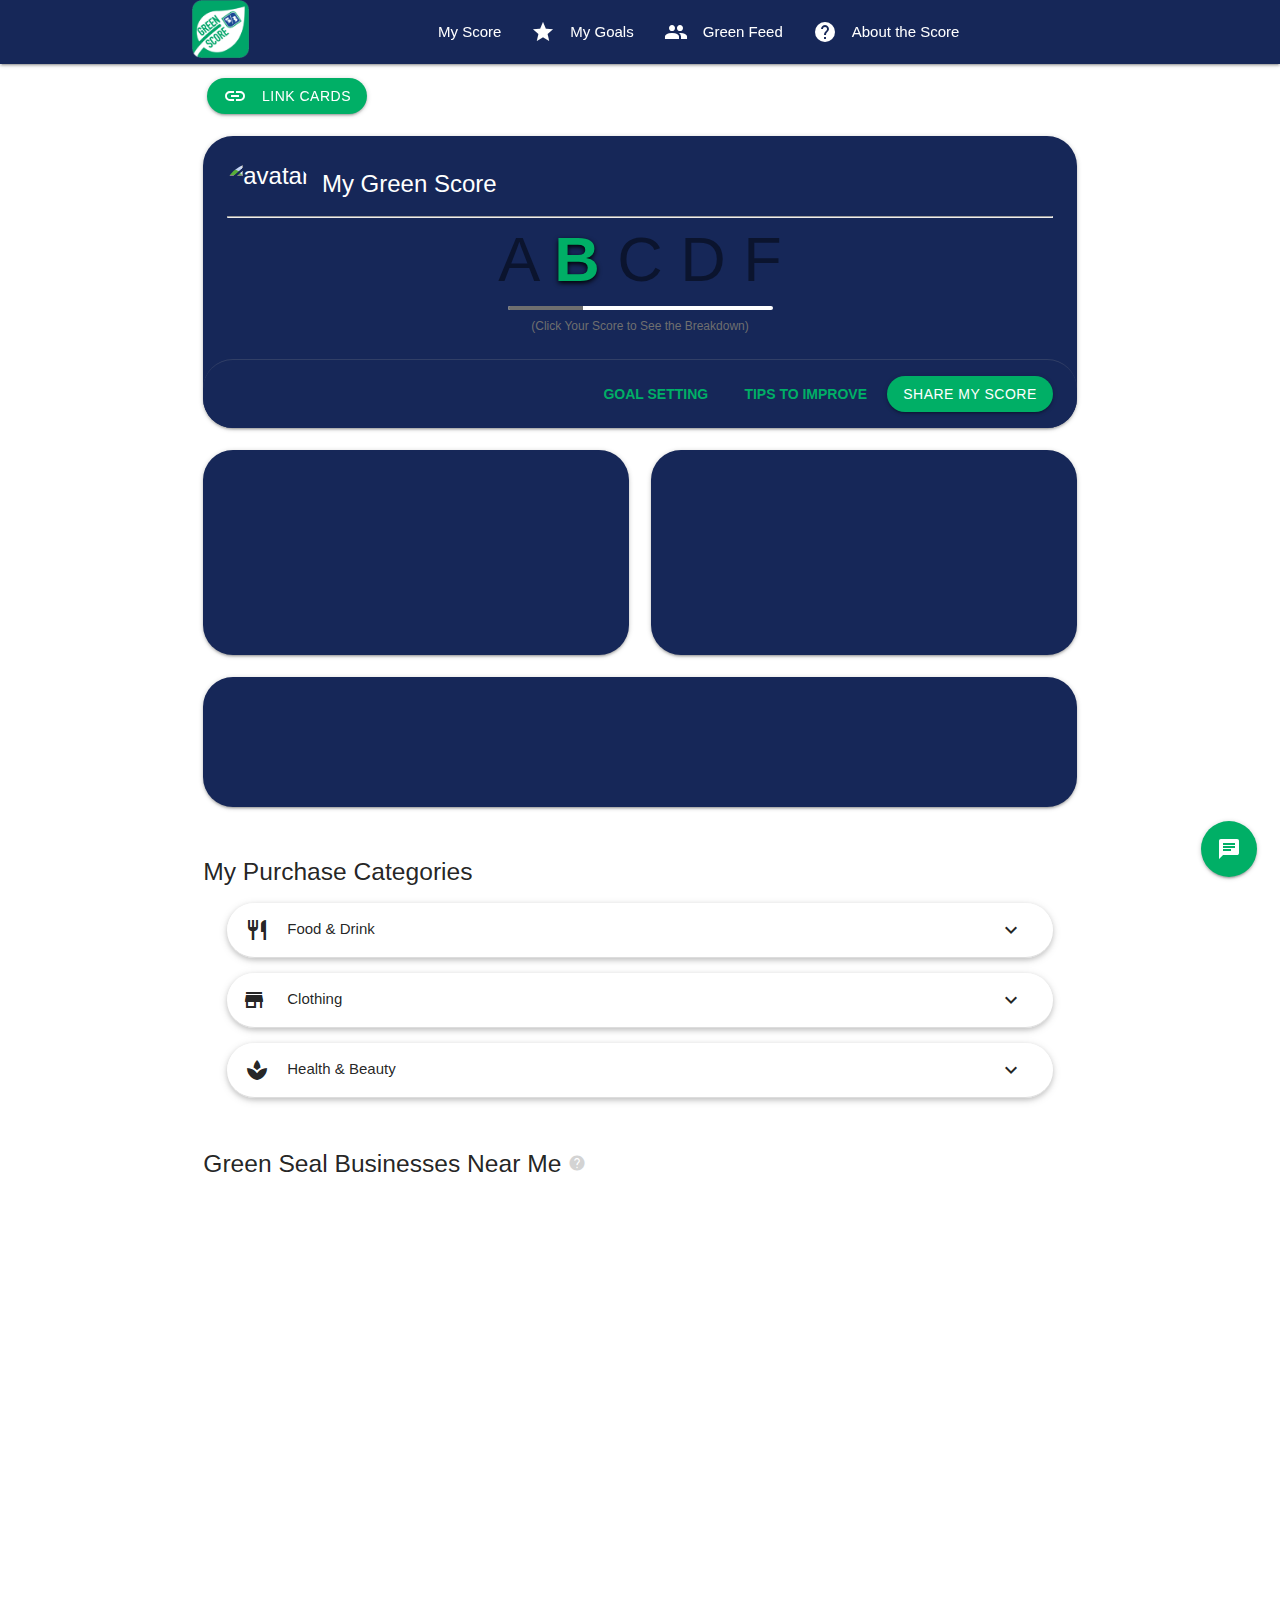
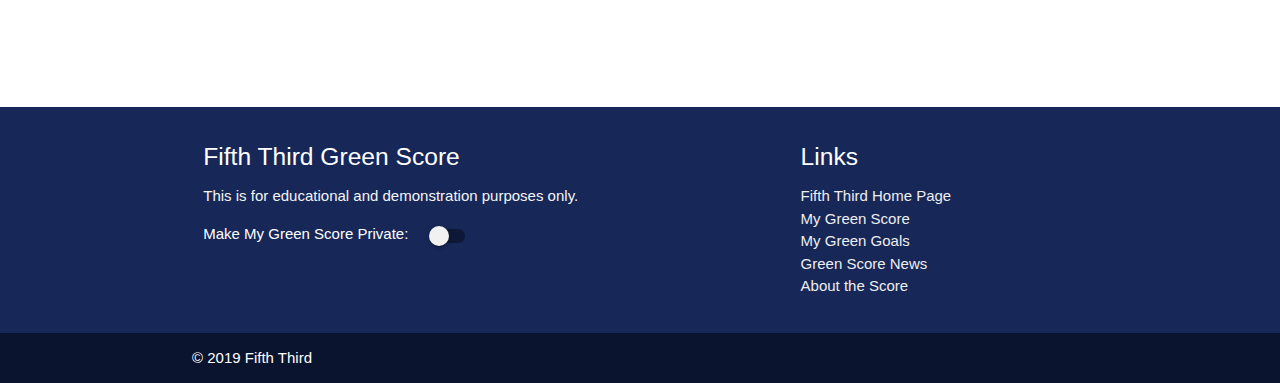
==== index.html @ d11f8935 "Changed API Key" ====
<!DOCTYPE html>
<html lang="en">

<head>
    <meta charset="UTF-8">
    <meta name="viewport" content="width=device-width, initial-scale=1.0">
    <meta http-equiv="X-UA-Compatible" content="ie=edge">
    <link rel="icon" href="assets/Fifth-Third.png" type="image/png" sizes="400x400">
    <title>Green Score | Fifth Third</title>

    <!-- Files in Project -->
    <link type="text/css" rel="stylesheet" href="Content/materialize.min.css" media="screen,projection" />
    <link type="text/css" rel="stylesheet" href="Content/site.css" />
    <script src="Scripts/jquery-1.12.4.min.js"></script>
    <script src="Scripts/site.js"></script>
    <script src="Scripts/google-maps.js"></script>
    <script src="Scripts/my-charts.js"></script>

    <!-- Files imported from CDN -->
    <link href="https://fonts.googleapis.com/icon?family=Material+Icons" rel="stylesheet">
</head>

<body>
    <!-- Begin Navigation Content -->
    <nav class="nav-fixed ft-lapis sticky">
        <div class="nav-wrapper v-align-wrapper container z-depth-0">
            <a href="index.html" class="brand-logo">
                <a href="#" data-target="mobile-demo" class="sidenav-trigger">
                    <i class="material-icons">menu</i>
                </a>
                <a href="index.html">
                    <img class="brand-logo" src="assets/GreenScoreLogo.png" alt="Green Score Logo" style="height: 90%;">
                </a>
            </a>
            <ul id="nav-mobile" class="right hide-on-med-and-down">
                <li>
                    <a href="index.html">
                        <i class="material-icons left">bar_chart</i>My Score
                    </a>
                </li>
                <li>
                    <a href="green-score-goals.html">
                        <i class="material-icons left">grade</i>My Goals
                    </a>
                </li>
                <li>
                    <a href="green-score-news.html">
                        <i class="material-icons left">people</i>Green Feed
                    </a>
                </li>
                <li>
                    <a href="about-the-score.html">
                        <i class="material-icons left">help</i>About the Score
                    </a>
                </li>
                <li>
                    <a class="ft-green btn waves-effect waves-light modal-trigger" href="#connect-card">
                        <i class="material-icons left">link</i>Link Cards
                    </a>
                </li>
            </ul>
        </div>
    </nav>
    <!-- Mobile-Friendly Navigation -->
    <ul class="sidenav ft-lapis" id="mobile-demo">
        <li class="right" style="z-index: 100; text-align: right;">
            <a class="sidenav-close" href="#" style="padding: 0; margin: 0;">
                <i class="material-icons white-text" style="padding: 0; margin: 0;">close</i>
            </a>
        </li>
        <li>
            <div class="user-view" style="width: 80%">
                <a href="#">
                    <img src="assets/GreenScoreLogo.png" alt="Green Score Logo" style="height: 6em;">
                </a>
                <a href="#name">
                    <span class="white-text name">Fifth Third Bank</span>
                </a>
                <a href="#">
                    <span class="white-text email">The Green Score</span>
                </a>
            </div>
        </li>
        <li>
            <a class="white-text" href="index.html">
                <i class="white-text material-icons left">bar_chart</i>My Score
            </a>
            <a class="white-text" href="green-score-goals.html">
                <i class="white-text material-icons left">grade</i>My Goals
            </a>
            <a class="white-text" href="green-score-news.html">
                <i class="white-text material-icons left">people</i>Green Feed
            </a>
            <a class="white-text" href="about-the-score.html">
                <i class="white-text material-icons left">help</i>About the Score
            </a>
            <a class="ft-green btn waves-effect waves-light modal-trigger sidenav-close" href="#connect-card">
                <i class="material-icons white-text left">link</i>Link Cards
            </a>
        </li>
    </ul>
    <!-- End Navigation Content -->

    <div class="container">
        <div class="row">
            <div class="col s12">
                <div class="card ft-lapis">
                    <div class="card-content">
                        <div class="card-title">
                            <div class="valign-wrapper">
                                <img class="img img-responsive circle"
                                    src="https://randomuser.me/api/portraits/men/41.jpg" alt="avatar">
                                My Green Score
                            </div>
                        </div>
                        <hr>
                        <div class="center-align">
                            <div>
                                <h1 class="in-line greyer-text">
                                    A
                                </h1>
                                <a class="modal-trigger" href="#b">
                                    <h1 class="in-line text-depth ft-green-text center-align bold">
                                        B
                                    </h1>
                                </a>
                                <h1 class="in-line greyer-text">
                                    C
                                </h1>
                                <h1 class="in-line greyer-text">
                                    D
                                </h1>
                                <h1 class="in-line greyer-text">
                                    F
                                </h1>
                            </div>
                            <div class="progress-bar">
                                <div class="progress-bar-fill"></div>
                            </div>
                            <p class="note-text">(Click Your Score to See the Breakdown)</p>
                        </div>
                    </div>
                    <div class="card-action">
                        <div class="right-align hide-on-small-only">
                            <a class="ft-green-text btn-flat bold no-margin-right" href="green-score-goals.html">Goal
                                Setting</a>
                            <a class="modal-trigger btn-flat ft-green-text bold no-margin-right" href="#a">Tips to
                                Improve</a>
                            <a class="modal-trigger btn ft-green" href="#share">Share My Score</a>
                        </div>
                        <div class="hide-on-med-and-up">
                            <div class="center-align">
                                <a class="btn ft-green dropdown-trigger btn" href='#' data-target='greenDrop'>Green
                                    Score Actions</a>
                                <ul id='greenDrop' class='dropdown-content'>
                                    <li>
                                        <a class="ft-green-text bold no-margin-right" href="green-score-goals.html">Goal
                                            Setting</a>
                                    </li>
                                    <li>
                                        <a class="modal-trigger ft-green-text bold no-margin-right" href="#a">Tips to
                                            Improve</a>
                                    </li>
                                    <li>
                                        <a class="modal-trigger ft-green-text bold no-margin-right" href="#share">Share
                                            My Score</a>
                                    </li>
                                </ul>
                            </div>
                        </div>
                    </div>
                </div>
            </div>

            <div class="col s12 l6">
                <div class="card ft-lapis">
                    <div class="card-content white-text">
                        <canvas id="myDonutChart"></canvas>
                    </div>
                </div>
            </div>
            <div class="col s12 l6">
                <div class="card ft-lapis">
                    <div class="card-content white-text">
                        <canvas id="myBarChart"></canvas>
                    </div>
                </div>
            </div>
            <div class="col s12">
                <div class="card ft-lapis">
                    <div class="card-content white-text">
                        <canvas style="height: 5em;" id="myLineChart"></canvas>
                    </div>
                </div>
            </div>
        </div>

        <div class="row">
            <div class="col s12">
                <h5>My Purchase Categories</h5>
            </div>

            <div class="col s12">
                <ul class="collapsible popout">
                    <li>
                        <div class="collapsible-header">
                            <i class="material-icons left">restaurant</i>
                            <span class="left">Food & Drink</span>
                            <i class="material-icons right more flex-right">expand_more</i>
                            <i class="material-icons right less flex-right" style="display: none">expand_less</i>
                        </div>
                        <div class="collapsible-body">
                            <table class="responsive-table highlight">
                                <thead>
                                    <tr>
                                        <th>Item Purchased</th>
                                        <th>Purchase Date</th>
                                        <th>Sustainability Score</th>
                                        <th>Suggestions</th>
                                    </tr>
                                </thead>
                                <tbody>
                                    <tr>
                                        <td>Kofenya 16oz Latte</td>
                                        <td>Today</td>
                                        <td>C</td>
                                        <td>
                                            <a class="btn modal-trigger ft-green waves-effect waves-light"
                                                href="#product-suggestion">See Suggestions</a>
                                        </td>
                                    </tr>
                                </tbody>
                            </table>
                        </div>
                    </li>
                </ul>
                <ul class="collapsible popout">
                    <li>
                        <div class="collapsible-header">
                            <i class="material-icons left">storefront</i>
                            <span class="left">Clothing</span>
                            <i class="material-icons right more flex-right">expand_more</i>
                            <i class="material-icons right less flex-right" style="display: none">expand_less</i>
                        </div>
                        <div class="collapsible-body">
                            <table class="responsive-table highlight">
                                <thead>
                                    <tr>
                                        <th>Item Purchased</th>
                                        <th>Purchase Date</th>
                                        <th>Sustainability Score</th>
                                        <th>Suggestions</th>
                                    </tr>
                                </thead>
                                <tbody>
                                    <tr>
                                        <td>Leather Jacket</td>
                                        <td>1 Day Ago</td>
                                        <td>D</td>
                                        <td>
                                            <a class="btn modal-trigger ft-green waves-effect waves-light"
                                                href="#product-suggestion2">See Suggestions</a>
                                        </td>
                                    </tr>
                                </tbody>
                            </table>
                        </div>
                    </li>
                </ul>
                <ul class="collapsible popout">
                    <li>
                        <div class="collapsible-header">
                            <i class="material-icons left">spa</i>
                            <span class="left">Health & Beauty</span>
                            <i class="material-icons right more flex-right">expand_more</i>
                            <i class="material-icons right less flex-right" style="display: none">expand_less</i>
                        </div>
                        <div class="collapsible-body">
                            <table class="responsive-table highlight">
                                <thead>
                                    <tr>
                                        <th>Item Purchased</th>
                                        <th>Purchase Date</th>
                                        <th>Sustainability Score</th>
                                        <th>Suggestions</th>
                                    </tr>
                                </thead>
                                <tbody>
                                    <tr>
                                        <td>Crest 3D White Toothpaste</td>
                                        <td>2 Days Ago</td>
                                        <td>C+</td>
                                        <td>
                                            <a class="btn modal-trigger ft-green waves-effect waves-light"
                                                href="#product-suggestion3">See Suggestions</a>
                                        </td>
                                    </tr>
                                </tbody>
                            </table>
                        </div>
                    </li>
                </ul>
            </div>

            <div class="col s12">

            </div>
        </div>

        <div class="row">
            <div class="col s12">
                <h5 class="valign-center">
                    Green Seal Businesses Near Me
                    <a href="#green-seal" class="modal-trigger">
                        <i class="material-icons" style="color: #d3d3d3; font-size: 18px;">help</i>
                    </a>
                </h5>
            </div>
            <div class="col s12">
                <div id="googleMap" style="width:100%;height:500px;"></div>
            </div>
        </div>
    </div>

    <!-- Begin Footer -->
    <footer class="page-footer ft-lapis">
        <div class="container">
            <div class="row">
                <div class="col l6 s12">
                    <h5 class="white-text">Fifth Third Green Score</h5>
                    <p class="grey-text text-lighten-4">
                        This is for educational and demonstration purposes only.
                    </p>
                    <div class="switch">
                        Make My Green Score Private:
                        <label>
                            <input type="checkbox">
                            <span class="lever"></span>
                        </label>
                    </div>
                </div>
                <div class="col l4 offset-l2 s12">
                    <h5 class="white-text">Links</h5>
                    <ul>
                        <li>
                            <a class="grey-text text-lighten-3" href="https://www.53.com">Fifth Third Home Page</a>
                        </li>
                        <li>
                            <a class="grey-text text-lighten-3" href="index.html">My Green Score</a>
                        </li>
                        <li>
                            <a class="grey-text text-lighten-3" href="green-score-goals.html">My Green Goals</a>
                        </li>
                        <li>
                            <a class="grey-text text-lighten-3" href="green-score-news.html">Green Score News</a>
                        </li>
                        <li>
                            <a class="grey-text text-lighten-3" href=about-the-score.html>About the Score</a>
                        </li>
                    </ul>
                </div>
            </div>
        </div>
        <div class="footer-copyright ft-lapis-darker">
            <div class="container">
                © 2019 Fifth Third
            </div>
        </div>
    </footer>
    <!-- End Footer -->

    <!-- Begin FAB and Chat Modal -->
    <div class="fixed-action-btn">
        <a href="#chat-modal" class="modal-trigger btn-floating btn-large ft-green waves-effect waves-light tooltipped"
            data-position="top"
            data-tooltip="Chat with a Fifth Third Representative on other ways to improve your Green Score">
            <i class="large material-icons">chat</i>
        </a>
    </div>
    <div id="chat-modal" class="modal bottom-sheet ft-lapis">
        <div class="container">
            <div class="modal-content">
                <h5 class="white-text">Chat with a Fifth Third Representative</h5>
                <div class="note-text">
                    Sam Wright (Fifth Third Sustainability Expert)
                </div>
                <div class="valign-wrapper">
                    <img class="img img-responsive circle left" src="https://randomuser.me/api/portraits/men/60.jpg"
                        alt="avatar">
                    <div class="card" style="width: 50%; float: left; display: inline; margin: 0.5em;">
                        <div class="card-content chat-box">
                            <p class="black-text">Hello There! How can I help you today?</p>
                        </div>
                    </div>
                </div>
                <div class="valign-wrapper" style="display: flex;">
                    <div class="card" style="display: inline; margin: 0.5em; flex: 1;">
                        <div class="card-content chat-box">
                            <input class="remove right" placeholder="Your message..." type="text" name="message" id="message">
                        </div>
                    </div>
                    <div style="text-align: right; display: inline; margin: 0.5em;">
                        <i class="material-icons">send</i>
                    </div>
                </div>
            </div>
        </div>
    </div>
    <!-- End FAB and Chat Modal -->

    <!-- START MODALS -->
    <div id="connect-card" class="modal ft-lapis bottom-sheet">
        <div class="modal-content center-align">
            <h4 class="white-text">Connect Other Cards</h4>
            <p class="white-text">
                To gain a better picture of your overall sustainability, connect all of your credit/debit cards
                to the Green Score so you can save even more green for being green!
            </p>
            <div class="center-align valign-center">
                <img class="img-responsive" src="assets/plaid.png" alt="Plaid Logo" style="height: 6em;">
            </div>
            <p>
                To securely connect your other cards, we use state of the art technology from Plaid to ensure
                your data is secure.
            </p>
        </div>
    </div>

    <div id="a" class="modal">
        <div class="modal-content center-align">
            <h4>
                Ways to Improve
            </h4>
            <ul>
                <li>Use less single-use plastics</li>
                <li>Use more reusable containers</li>
            </ul>
        </div>
    </div>

    <div id="b" class="modal">
        <div class="modal-content center-align">
            <h4>
                Reasons for Your Green Score
            </h4>
            <ul>
                <li>Use too many single-use plastics</li>
                <li>Use very few reusable containers</li>
            </ul>
        </div>
    </div>

    <div id="green-seal" class="modal">
        <div class="modal-content center-align">
            <div class="center-align">
                <img src="assets/GreenSealLogo.png" alt="Green Seal" style="height: 5em;">
            </div>
            <h4>
                What is the Green Seal?
            </h4>
            <p>
                The Green Seal Logo is a way for you to ensure that you are buying from Fifth Third approved
                sustainable companies.
            </p>
        </div>
    </div>

    <div id="share" class="modal ft-lapis bottom-sheet">
        <div class="modal-content center-align">
            <h4 class="white-text">Share Your Green Score!</h4>
            <p class="white-text">
                Sharing your green score can allow you to show your friends how sustainable you are!
            </p>
            <div class="center-align valign-center">
                <img src="assets/social-media/facebook.svg" alt="Facebook" class="social">
                <img src="assets/social-media/instagram.svg" alt="Instagram" class="social">
                <img src="assets/social-media/linkedin.svg" alt="LinkedIn" class="social">
                <img src="assets/social-media/pinterest.svg" alt="Pintrest" class="social">
                <img src="assets/social-media/twitter.svg" alt="Twitter" class="social">
            </div>
        </div>
    </div>

    <div id="product-suggestion" class="modal">
        <div class="modal-content">
            <h4>Kofenya</h4>
            <div class="row valign-wrapper">
                <div class="col s2">
                    <img src="assets/kofenya-cup.jpg" alt="Kofenya Cup" style="width: 100%; height: auto;">
                </div>
                <div class="col s10">
                    <h6><strong>Purchase:</strong> 16oz Latte (Disposable Cup)</h6>
                    <blockquote>
                        30% off your next order if you buy a Reusable Cup!
                        <a href="#" class="btn ft-green waves-effect waves-light modal-close" style="float: right;">
                            Redeem Now
                        </a>
                    </blockquote>
                </div>
            </div>
        </div>
    </div>

    <div id="product-suggestion2" class="modal">
        <div class="modal-content">
            <h4>Goodwill</h4>
            <div class="row valign-wrapper">
                <div class="col s2">
                    <img src="assets/kofenya-cup.jpg" alt="Kofenya Cup" style="width: 100%; height: auto;">
                </div>
                <div class="col s10">
                    <h6><strong>Purchase:</strong> Leather Jacket</h6>
                    <blockquote>
                        Buying new clothes is always fun, but did you know it is more eco-friendly and wallet
                        friendly to buy second-hand clothing? Check out your nearest Goodwill for the same products 
                        at a lower environmental and financial cost! 
                    </blockquote>
                </div>
            </div>
        </div>
    </div>
    <div id="product-suggestion3" class="modal">
        <div class="modal-content">
            <h4>Bite Toothpaste</h4>
            <div class="row valign-wrapper">
                <div class="col s2">
                    <img src="assets/bite.png" alt="Bite Toothpaste" style="width: 100%; height: auto;">
                </div>
                <div class="col s10">
                    <h6><strong>Purchase:</strong> Crest 3D White Toothpaste</h6>
                    <blockquote>
                        BOGO off your next order of Bite Toothpaste! Bite has re-thought Toothpaste to make it more 
                        eco-friendly while also making your breath and teeth as fresh as ever!
                        <a href="#" class="btn ft-green waves-effect waves-light modal-close" style="float: right;">
                            Redeem Now
                        </a>
                    </blockquote>
                </div>
            </div>
        </div>
    </div>
    <!-- END MODALS -->

    <!-- JavaScript at end of body for optimized loading -->
    <script type="text/javascript" src="Scripts/materialize.min.js"></script>
    <script src="https://maps.googleapis.com/maps/api/js?key=AIzaSyCJvcuDPx_r7WP0or4MyZwQLzTBx3btCbc&callback=myMap">
    </script>
    <script src="https://cdn.jsdelivr.net/npm/chart.js@2.8.0"></script>
</body>

</html>
---- Content/site.css ----
body {
    position: relative;
}

.remove {
    all: unset !important;
    color: black !important;
    width: 100% !important;
}

.card, .card-image, .card-action, .btn, #googleMap, li, .collapsible, .collapsible-header {
    border-radius: 2em !important;
}

#greenDrop {
    border-radius: 1em !important;
}

.bisect {
    margin-top: 0.3em;
}

.chat-box {
    padding: 0.75em !important;
}

.more-margin {
    margin-bottom: 2em;
}

.collapsible-body {
    border: none;
}

.flex-right {
    flex: 1 1 0%;
    text-align: right !important;
}

.sidenav {
    border-radius: 0 9em 0 0;
    overflow: visible;
}

.sticky {
    position: sticky;
    top: 0;
    z-index: 10;
}

.ft-green {
    background-color: #00af66 !important;
    color: #ffffff !important;
}

.ft-green-only {
    background-color: #00af66 !important;
    color: #00af66 !important;
}

.ft-light-green {
    background-color: #04ff96 !important;
    color: #04ff96 !important;
}

.ft-green-text {
    color: #00af66 !important;
    font-weight: 300;
}

.greyer-text {
    color: #0b142e;
    font-weight: lighter;
}

.greyer {
    background-color: #0b142e !important;
    color: #0b142e !important;
}

.light-text {
    font-weight: lighter;
}

.note-text {
    font-size: 12px;;
    color: #6f6f6f;
}

.ft-lapis {
    background-color: #162758 !important;
    color: #fff !important;
}

.ft-lapis-darker {
    background-color: #0b142e !important;
    color: #fff !important;
}

blockquote {
    border-left: 5px solid #00af66;
}

.tabs .tab a {
    color: #00af66;
    /*Custom Text Color*/
    font-weight: bold;
}

.tabs .tab a:hover,
.tabs .tab a.active {
    color: #000000;
    /*Custom Color On Hover*/
}

.tabs .tab a:focus.active {
    color: #00af66;
    /*Custom Text Color While Active*/
    background-color: rgba(64, 166, 38, 0.25);
    /*Custom Background Color While Active*/
}

.tabs .indicator {
    background-color: #00af66;
    /*Custom Color Of Indicator*/
}

.pointer {
    cursor: pointer;
}

.progress-bar {
    width: 265px; 
    background-color: #ffffff; 
    height: 4px; 
    display: inline-flex; 
    border-radius: 2px;
}

.progress-bar-fill {
    background-color: #6f6f6f; 
    height: 4px;
    border-radius: 2px 0 0 2px;
    width: 75px;
    float: right;
}

.font-9 {
    font-size: 9pt;
}

.bold {
    font-weight: bold;
}

.img {
    height: 2em;
    width: auto;
    margin-right: 0.5em;
}

.social {
    height: 3em;
    width: auto;
    margin: 1em;
}

.in-line {
    display: inline;
}

.text-depth {
    text-shadow: 0px 2px 5px #000000
}

.switch label input[type=checkbox]:checked+.lever {
    background-color: #70b498 ;
}
  
.switch label input[type=checkbox]:checked+.lever:after {
    background-color: #00af66 ;
}

.no-margin-right {
    margin-right: 0px !important;
}

.flex {
    display: flex;
    flex-direction: row;
}

.flex-col {
    display: flex;
    flex-direction: column;
}

.flex-in {
    flex: auto;
    margin: 0.25em;
}
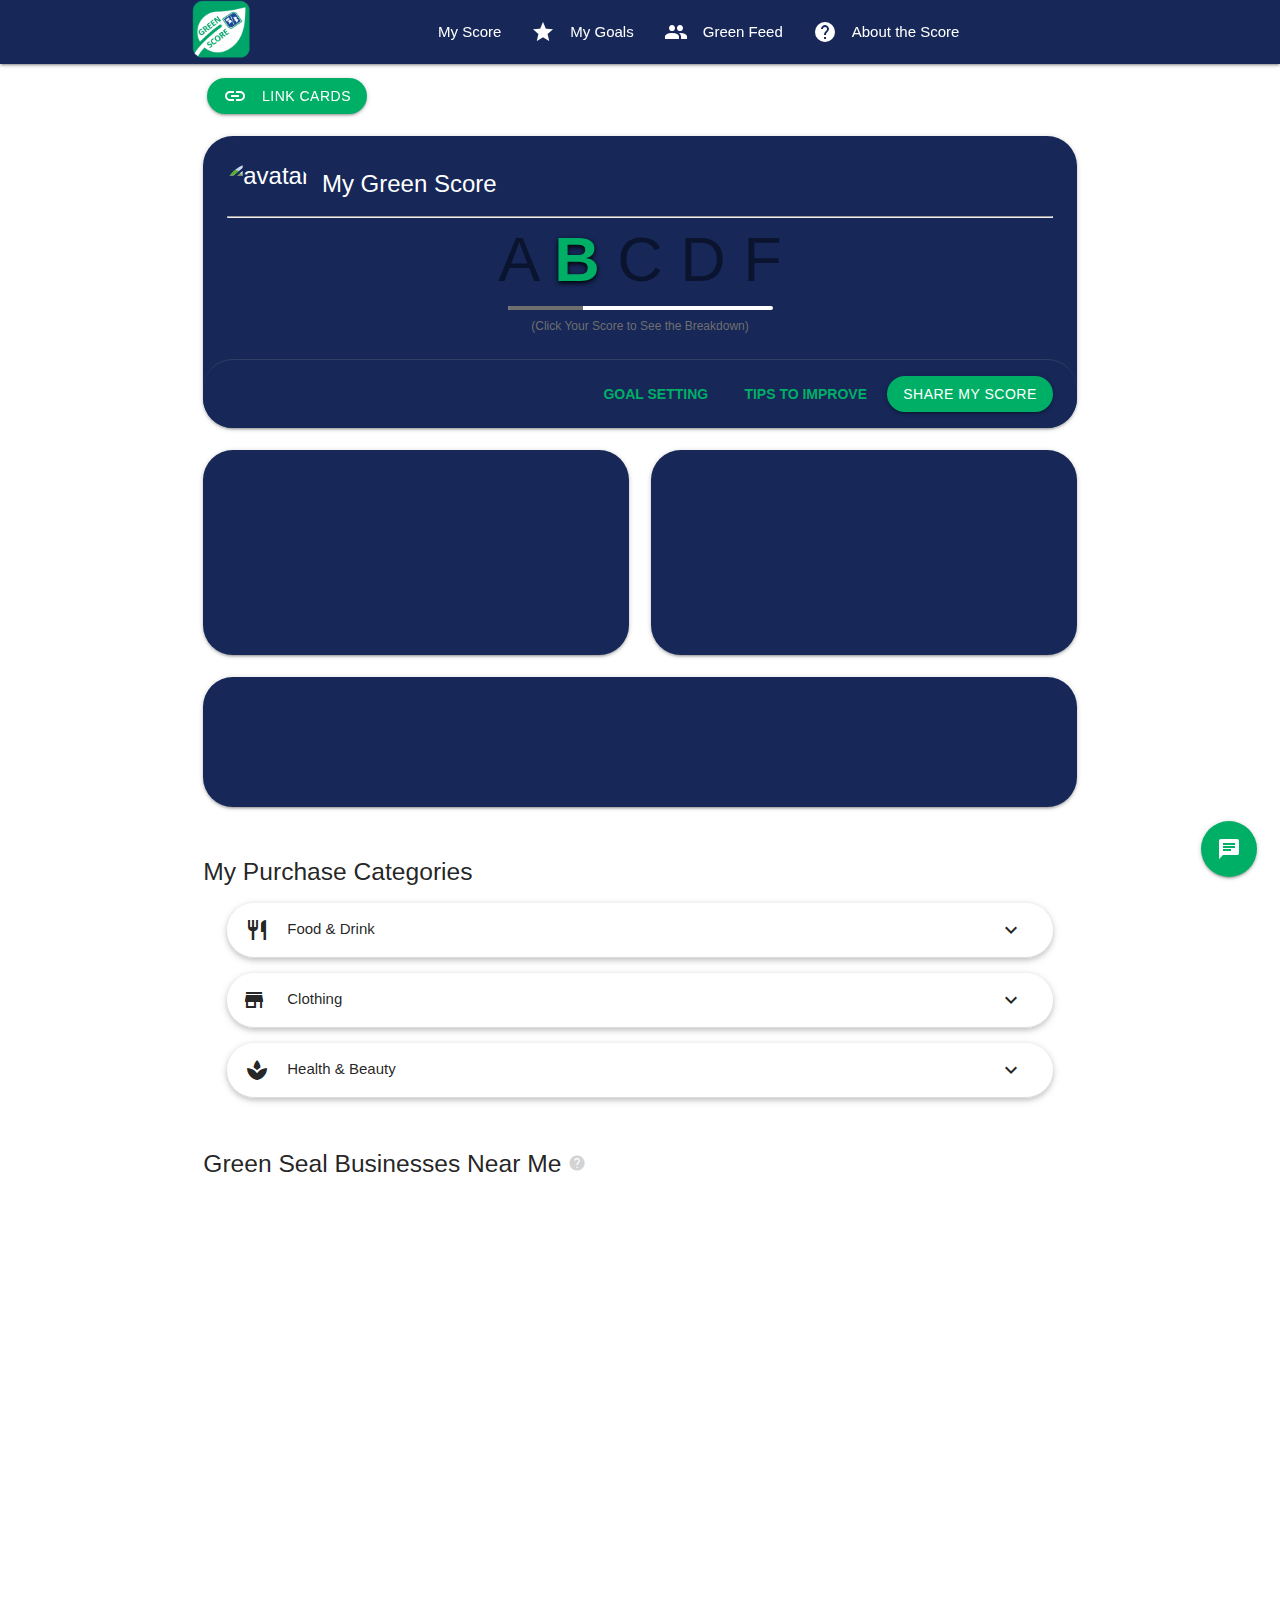
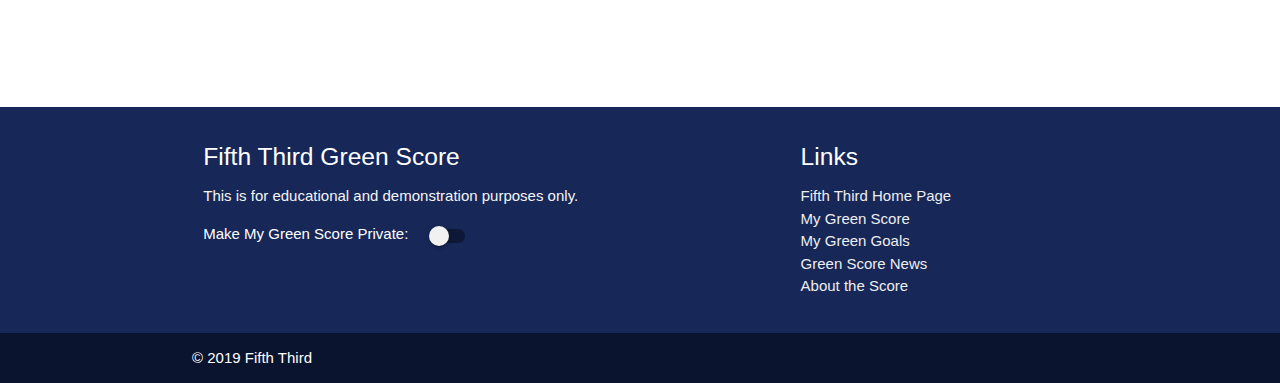
==== commit 6c5cc4bb: "updated logos" ====
--- a/index.html
+++ b/index.html
@@ -134,7 +134,7 @@
                                     F
                                 </h1>
                             </div>
-                            <div class="progress-bar">
+                            <div class="progress-bar tooltipped" data-tooltip="Overall Progress" data-position="right">
                                 <div class="progress-bar-fill"></div>
                             </div>
                             <p class="note-text">(Click Your Score to See the Breakdown)</p>
@@ -396,7 +396,8 @@
                 <div class="valign-wrapper" style="display: flex;">
                     <div class="card" style="display: inline; margin: 0.5em; flex: 1;">
                         <div class="card-content chat-box">
-                            <input class="remove right" placeholder="Your message..." type="text" name="message" id="message">
+                            <input class="remove right" placeholder="Your message..." type="text" name="message"
+                                id="message">
                         </div>
                     </div>
                     <div style="text-align: right; display: inline; margin: 0.5em;">
@@ -409,6 +410,18 @@
     <!-- End FAB and Chat Modal -->
 
     <!-- START MODALS -->
+    <div id="landing" class="modal ft-lapis">
+        <div class="modal-content center-align">
+            <h4 class="white-text">Welcome to The Green Score</h4>
+            <p class="white-text">
+                The Green Score is a platform that measures a person’s sustainability efforts and gives a score based
+                on a number of factors (consumer product goods, transportation, etc.) relating to sustainability. It
+                then gives insight into ways sustainability efforts can be improved and provides financial
+                incentives to do so such as discounts on purchases from Green Seal certified businesses.
+            </p>
+        </div>
+    </div>
+
     <div id="connect-card" class="modal ft-lapis bottom-sheet">
         <div class="modal-content center-align">
             <h4 class="white-text">Connect Other Cards</h4>
@@ -492,10 +505,10 @@
                     <h6><strong>Purchase:</strong> 16oz Latte (Disposable Cup)</h6>
                     <blockquote>
                         30% off your next order if you buy a Reusable Cup!
-                        <a href="#" class="btn ft-green waves-effect waves-light modal-close" style="float: right;">
-                            Redeem Now
-                        </a>
                     </blockquote>
+                    <a href="#" class="btn ft-green waves-effect waves-light modal-close" style="float: right;">
+                        Redeem Now
+                    </a>
                 </div>
             </div>
         </div>
@@ -506,14 +519,14 @@
             <h4>Goodwill</h4>
             <div class="row valign-wrapper">
                 <div class="col s2">
-                    <img src="assets/kofenya-cup.jpg" alt="Kofenya Cup" style="width: 100%; height: auto;">
+                    <img src="assets/Goodwill.png" alt="Goodwill" style="width: 100%; height: auto;">
                 </div>
                 <div class="col s10">
                     <h6><strong>Purchase:</strong> Leather Jacket</h6>
                     <blockquote>
                         Buying new clothes is always fun, but did you know it is more eco-friendly and wallet
-                        friendly to buy second-hand clothing? Check out your nearest Goodwill for the same products 
-                        at a lower environmental and financial cost! 
+                        friendly to buy second-hand clothing? Check out your nearest Goodwill for the same products
+                        at a lower environmental and financial cost!
                     </blockquote>
                 </div>
             </div>
@@ -529,12 +542,12 @@
                 <div class="col s10">
                     <h6><strong>Purchase:</strong> Crest 3D White Toothpaste</h6>
                     <blockquote>
-                        BOGO off your next order of Bite Toothpaste! Bite has re-thought Toothpaste to make it more 
+                        BOGO off your next order of Bite Toothpaste! Bite has re-thought Toothpaste to make it more
                         eco-friendly while also making your breath and teeth as fresh as ever!
-                        <a href="#" class="btn ft-green waves-effect waves-light modal-close" style="float: right;">
-                            Redeem Now
-                        </a>
                     </blockquote>
+                    <a href="#" class="btn ft-green waves-effect waves-light modal-close" style="float: right;">
+                        Redeem Now
+                    </a>
                 </div>
             </div>
         </div>
